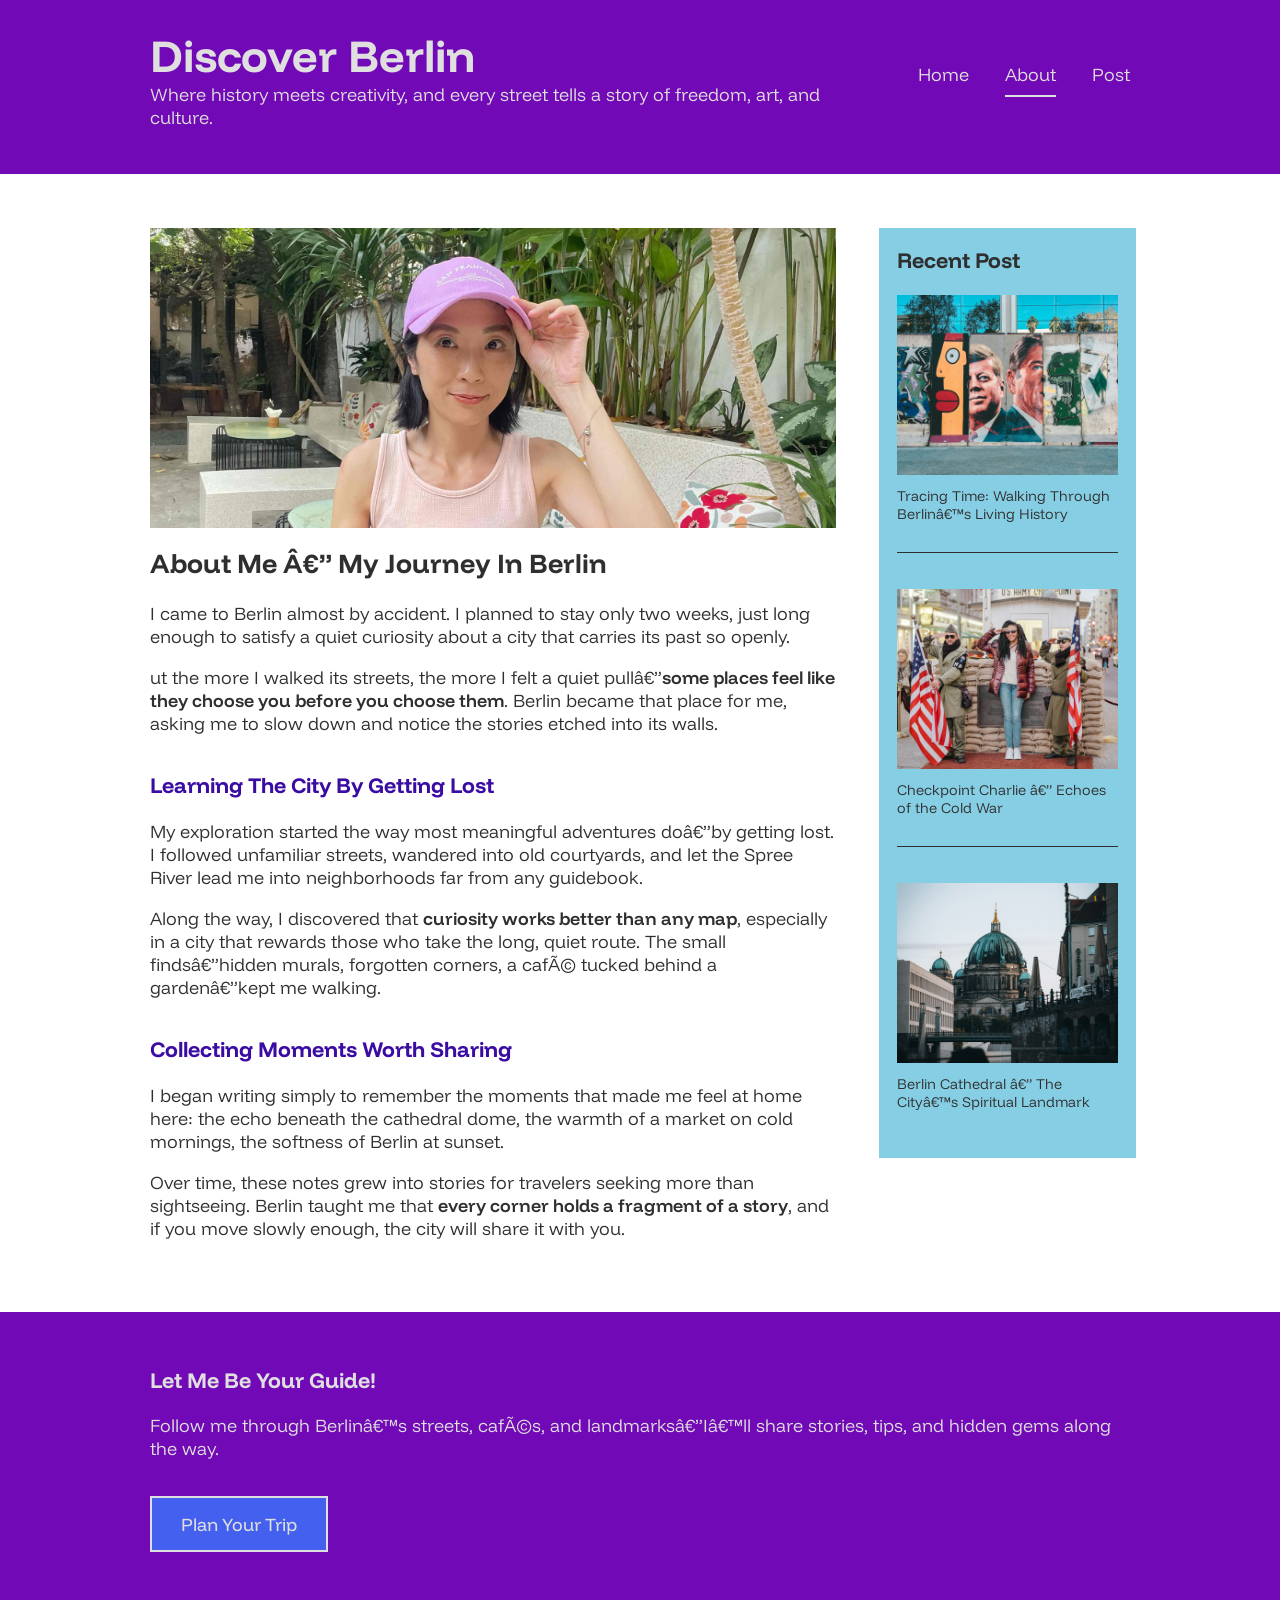
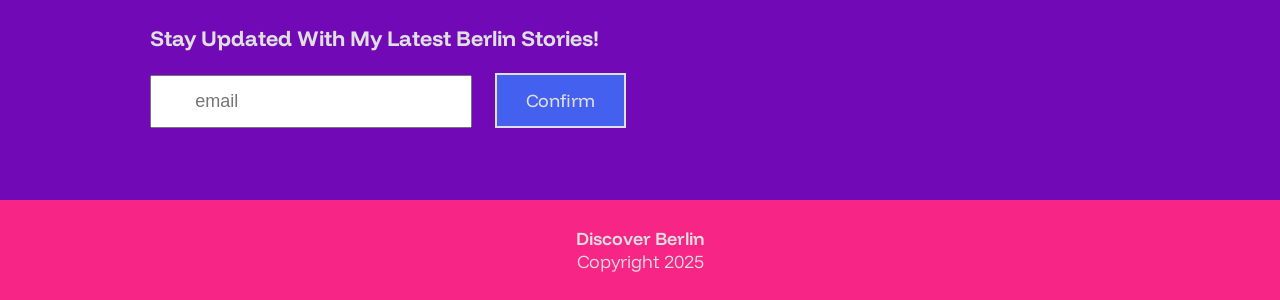
==== about.html @ 8cab799f "initial commit" ====
<!DOCTYPE html>
<html>
<head>
<meta name="viewport" content="width=device-width, initial-scale=1.0" />
<meta charset=""utf-8" />
<link rel="stylesheet" href="style.css">
<link rel="stylesheet" href="about.css">
<link rel="preconnect" href="https://fonts.googleapis.com">
<link rel="preconnect" href="https://fonts.gstatic.com" crossorigin>
<link href="https://fonts.googleapis.com/css2?family=Funnel+Display:wght@300..800&display=swap" rel="stylesheet">
</head>

<body>
    <header>
        <div class="box box1">
            <div class="title">
                <h1>Discover Berlin</h1>
                <p class="subtitle">Where history meets creativity, and every street tells a story of freedom, art, and culture.</p>
            </div>
            
            <nav>
                <ul>
                <li><a href="index.html">Home</a></li>
                <li><a href="about.html" class="current">About</a></li>
                <li><a href="recent-post.html">Post</a></li>
                </ul>
            </nav>
        </div>
    </header>
    
    <div class="box box2">
        <main>
            <section class="section1">
                <img src="me.jpg">
                <h2>About Me — My Journey in Berlin</h2>
                <p>I came to Berlin almost by accident. I planned to stay only two weeks, just long enough to satisfy a quiet curiosity 
                about a city that carries its past so openly.</p>
                <p>ut the more I walked its streets, the more I felt a quiet pull—<span>some places 
                feel like they choose you before you choose them</span>. Berlin became that place for me, asking me to slow down and notice the stories etched into its walls.</p>
            </section>
            
            <section class="section1">
                <h3>Learning the City by Getting Lost</h3>
                <p>My exploration started the way most meaningful adventures do—by getting lost. I followed unfamiliar streets, 
                wandered into old courtyards, and let the Spree River lead me into neighborhoods far from any guidebook.</p> 
                <p>Along the way, I discovered that <span>curiosity works better than any map</span>, especially in a city that rewards those who take the long, quiet route. 
                The small finds—hidden murals, forgotten corners, a café tucked behind a garden—kept me walking.</p>
            </section>

            <section class="section1">
                <h3>Collecting Moments Worth Sharing</h3>
                <p>I began writing simply to remember the moments that made me feel at home here: the echo beneath the cathedral dome, 
                the warmth of a market on cold mornings, the softness of Berlin at sunset.</p>
                <p>Over time, these notes grew into stories for travelers seeking more than sightseeing. Berlin taught me that <span>every corner holds a fragment of a story</span>, 
                and if you move slowly enough, the city will share it with you.</p>
            </section>         
        </main>

        <aside>
            <div class="sidebar2">
                <h3>recent post</h3>
                <div class="recentpost">  
                    <img src="image1.jpg">
                    <p>Tracing Time: Walking Through Berlin’s Living History</p>
                </div>
                
                <div class="recentpost">
                    <img src="image2.jpg">
                    <p>Checkpoint Charlie — Echoes of the Cold War</p>
                </div>

                <div class="recentpost">
                    <img src="image4.jpg">
                    <p>Berlin Cathedral — The City’s Spiritual Landmark</p>
                </div>     
            </div>    
        </aside>
    </div>

    <div class="follow">
        <div class="box box4">
            <div class="guide">
                <h3>Let me be your guide!</h3>
                <p>Follow me through Berlin’s streets, cafés, and landmarks—I’ll share stories, tips, and hidden gems along the way.</p>
                <button><a href="https://www.visitberlin.de/en" target="_blank">Plan Your Trip</a></button>
            </div>  

            <div class="sub">
                    <h3>Stay updated with my latest Berlin stories!</h3>
                    <div>
                    <input placeholder="email">
                    <button><a href="#">Confirm</a></button>
                    </div>
            </div>
        </div>
    </div>


    

    <footer>
        <div class="box box3">
            <p><span>Discover Berlin</span></p>
            <p>Copyright 2025</p>
        </div>
    </footer>
</body>
---- style.css ----
html, body {
    margin: 0;
    box-sizing: border-box;
    color: rgb(223, 223, 223);
    font-family: "Funnel Display", sans-serif;
    font-size: 18px;
    font-weight: 300;
}

/*---------------------------------header--------------------------------------*/

header {
    padding: 1.5em 0;
    background: #7209b7;
    margin-bottom: 3em;
    text-align: center;
}

.box {
    width: 90%;
    max-width: 980px;       /*-------------------------------------*/
    margin: 0 auto;
}


nav ul {
    margin: 0;
    padding: 0;
    list-style: none;
}



.subtitle {
    color: rgb(223, 223, 223);
    font-size: 1rem;
}

nav li {
    margin: 2em auto;
}

a {
    color: rgb(223, 223, 223);
    text-decoration: none;
    padding: 0.5em 0;

}

a:hover, a:focus {
    color: rgb(164, 164, 164);
}

.current {
    border-bottom: 2px solid rgb(223, 223, 223);
}

.current:hover {
    color: rgb(223, 223, 223);
}

/*---------------------------------main--------------------------------------*/

/*---------------------------------layout----*/
.box2 {

    margin-top: 0;
}


/*---------------------------------section1----*/

.section1 {
    margin-bottom: 2em;
    border-bottom: 1px solid rgb(47, 47, 47);
}
.section1 img {
    max-width: 100%;
    display: block;
    margin-bottom: 1em;
}

.date {
    margin-top: 0;
    margin-bottom: 1em;
}


/*---------------------------------section2-----*/

article {
    width: 100%;
    margin-bottom: 3em;

}

article .content {
    width:100%;

}

.section2 img {
    width: 100%;
    height: 10em;
    object-fit:cover;
    margin-bottom: 0.7em;
}


/*---------------------------------aside-----*/
aside {
    display: flex;
    flex-direction: column;
    align-items: center;
    margin-bottom: 3em;

}

aside img {
    width: 100%;
    height: 10em;
    object-fit: cover;
    margin: 0 auto;
}

.sidebar1, .sidebar2 {
    width: 90%;
    padding: 1em;
    background: #86cee4;;
    margin-bottom: 1em;

}

/*---------------------------------footer-----*/

footer {
    text-align: center;
    background: #f72585;  
    padding: 1.5em;
}

.box3 {
    padding: 3em auto;
}

footer p {
    margin: 0;
    color: rgb(223, 223, 223);
}

/*---------------------------------style-----*/

h1 {
    font-size: 2.5rem;
    margin: 0;
    font-weight: 700;
}

h2, h3{
    color: rgb(47, 47, 47);
    font-weight: 700;
    margin-top: 0;
    text-transform:capitalize;
}

h2 {
    font-size: 1.5rem;
}

h3 {
    font-size: 1.2rem;
    margin-bottom: 1em;
}

p {
    font-size: 1rem;
    margin-top: 0;
    margin-bottom: 1em;
    color:rgb(47, 47, 47);
}

.date {
    color: rgb(139, 139, 139);
    font-size: 0.8em;
}

span {
    font-weight: 600;
}

section a {
    color:#7209b7;
}

.more {
    font-weight: 500;
}

aside p {
    font-size: 0.8rem;
    padding-top: 0.5em;

    margin-bottom: 2em;
}

.recentpost {
    border-bottom: 1px solid rgb(47, 47, 47);
    margin-bottom: 2em;
}

.recentpost:last-child {
    margin: 0;
    border: 0;
}



/*---------------------------------Mobile version--------------------------------------*/


/*---------------------------------header----*/


@media all and (min-width:769px) {
   
    header {
        text-align: left;
    }

    nav ul {
        display: flex;
        padding: 0;
    }

    nav li {
        margin-left: 2em;
    }

/*---------------------------------section2----*/

.box {
    display: flex;
    justify-content: space-between;

}

article {
    display: flex;
    justify-content: space-between;
    gap:2em;
}

.section2 img {
    width: 15em;
    height: 10em;
    object-fit:cover;
}

article .content {
    width:100%;
    max-width: 370px;
}


/*---------------------------------aside----*/

main {
    width: 70%;
}

aside {
    width: 25%;

}

/*---------------------------------footer----*/

.box3 {
    display: flex;
    flex-direction: column;
    align-items: center;
    gap:0em;
}



/*---------------------------------change order----

.pic {
    order: 2;
}
.content {
    order: 1;
}
*/

}
---- about.css ----
.section1 h3 {
    color:  #3a0ca3;
}

img {
    width: 100%;
    max-height: 300px;
    object-fit: cover;
}

.section1 {
    border: 0;
}

main {
    margin-bottom: 2em;
}

/*
    color: rgb(209, 209, 209);

    #f72585;

    #4361ee;
*/

/*-----------------------------------------------follow---------------------------------------*/

.follow {
    width: 100%;
    background: #7209b7;
    margin:0;
    padding: 3em 0;
}

.box4 {
    width: 90%;
    color: rgb(223, 223, 223);
    text-align: center;
}

input {
    padding: 0.8em 2.4em;
    font-size: 1rem;
    margin-bottom: 1em;
}

button {
    padding: 0.8em 1.6em;
    margin: 0 auto;
    font-size: 1rem;
    font-weight: 400;
    color: rgb(223, 223, 223);
    background: #4361ee;
    border: 2px solid rgb(223, 223, 223);
    font-family: "Funnel Display", sans-serif;
    cursor: pointer;
}

button:hover {
    background: #3a0ca3;
}

.guide p {
    color: rgb(223, 223, 223);
    margin-bottom: 2em;
}

.follow h3 {
    color: rgb(223, 223, 223);
    padding: 0;
    margin-bottom: 1em;
}

.guide {
    margin-bottom: 4em;

}


/*----------------------------------------------------Web----------------------------------*/

@media all and (min-width:769px) {

.box4 {
    text-align: left;
    display: flex;
    flex-direction: column;
    justify-content: space-between;
}

input {
    margin-right: 1em;
}

/*
.guide {
        width: 70%;
}
*/

}
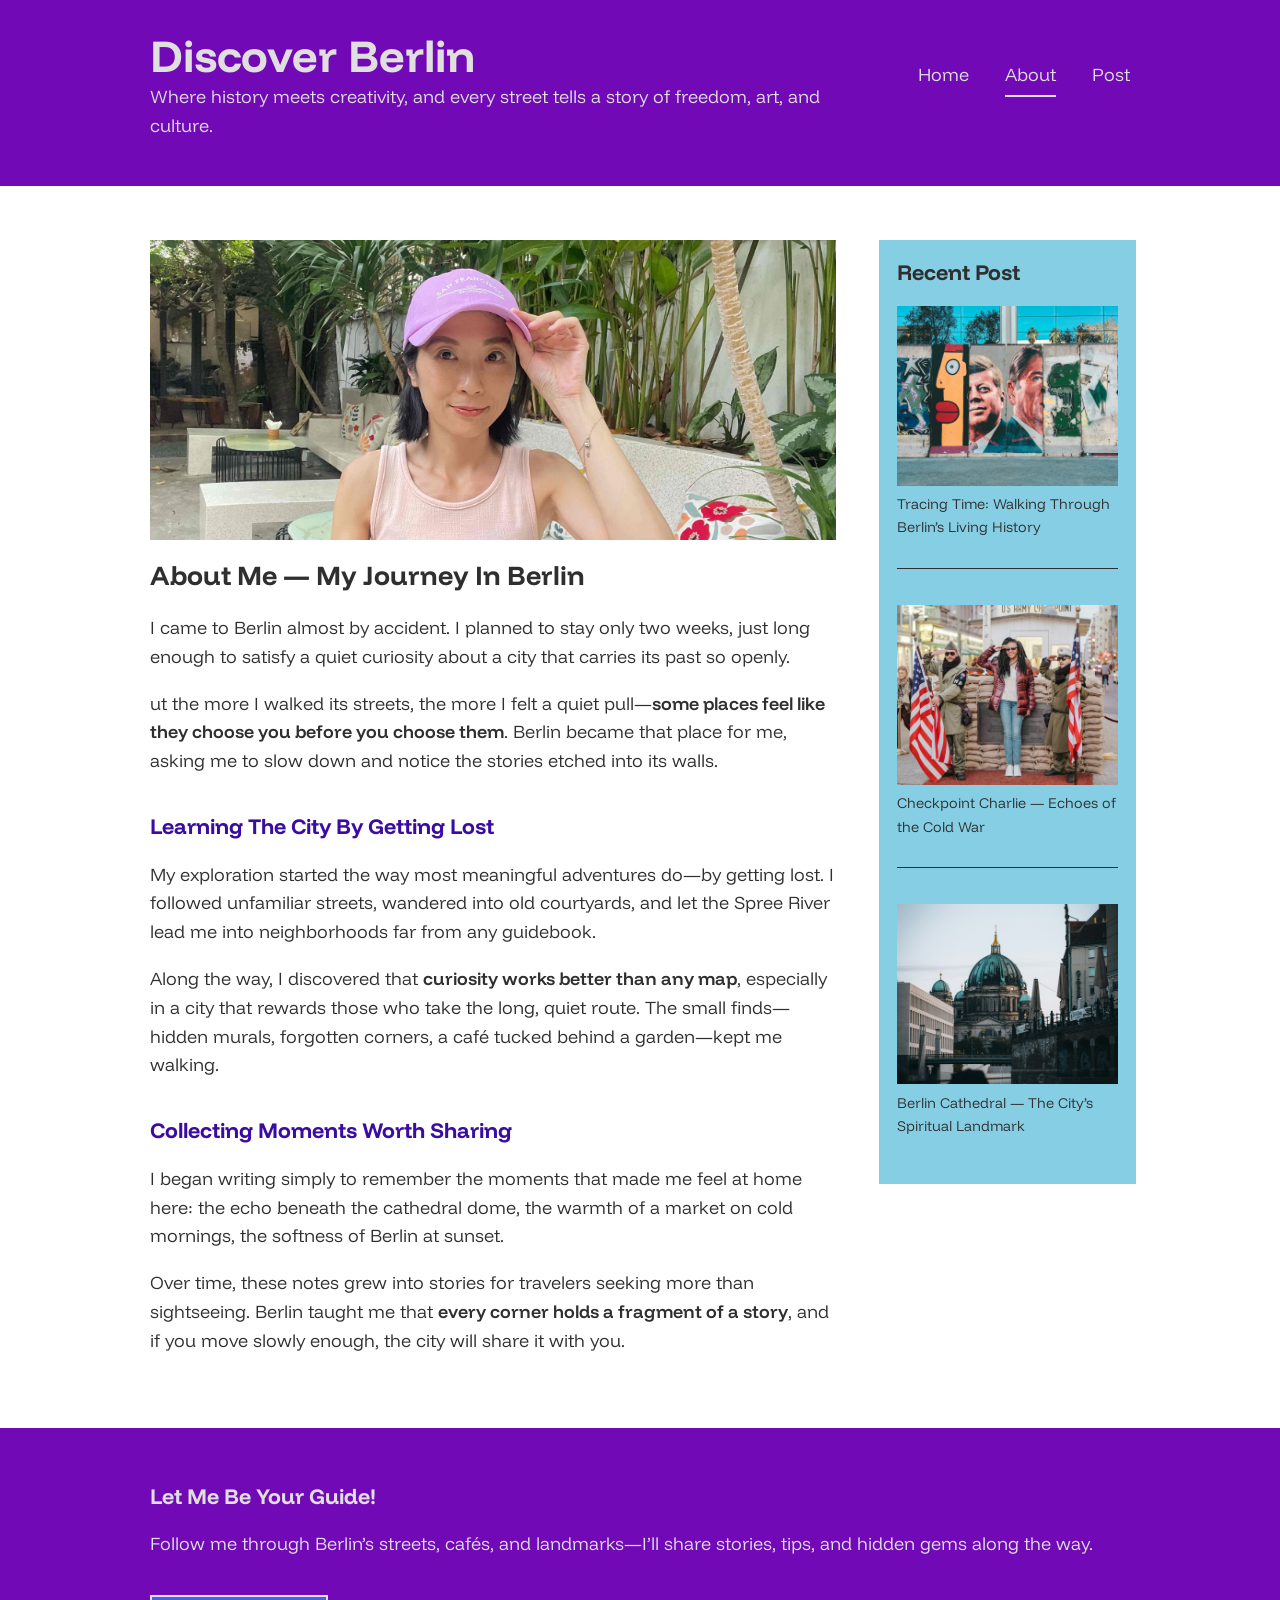
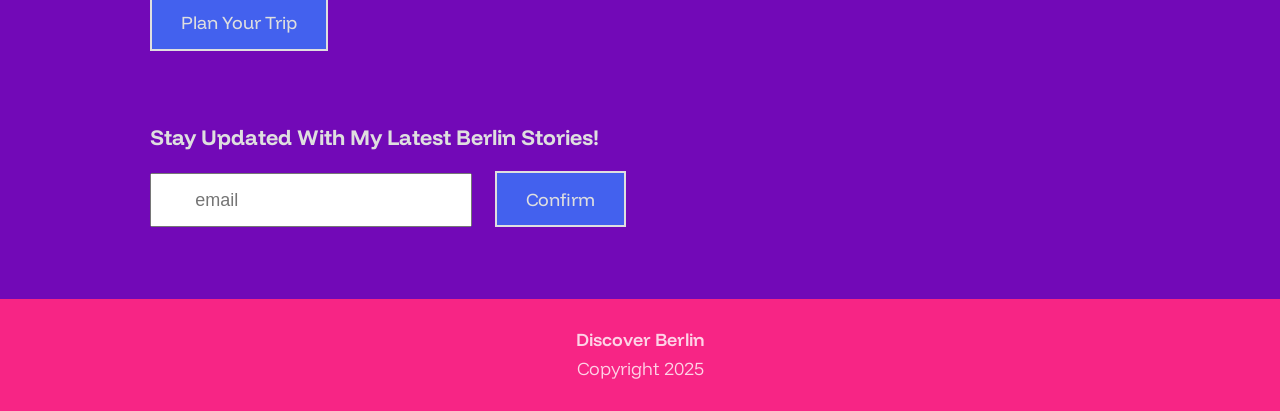
==== commit 2b0932f9: "RWD Refinement" ====
--- a/about.html
+++ b/about.html
@@ -2,7 +2,7 @@
 <html>
 <head>
 <meta name="viewport" content="width=device-width, initial-scale=1.0" />
-<meta charset=""utf-8" />
+<meta charset="utf-8" />
 <link rel="stylesheet" href="style.css">
 <link rel="stylesheet" href="about.css">
 <link rel="preconnect" href="https://fonts.googleapis.com">
--- a/style.css
+++ b/style.css
@@ -8,6 +8,11 @@
 }
 
 /*---------------------------------header--------------------------------------*/
+img {
+    max-width: 100%;
+    height: auto;
+    display: block;
+}
 
 header {
     padding: 1.5em 0;
@@ -34,6 +39,7 @@
 .subtitle {
     color: rgb(223, 223, 223);
     font-size: 1rem;
+
 }
 
 nav li {
@@ -75,8 +81,6 @@
     border-bottom: 1px solid rgb(47, 47, 47);
 }
 .section1 img {
-    max-width: 100%;
-    display: block;
     margin-bottom: 1em;
 }
 
@@ -145,7 +149,7 @@
 
 footer p {
     margin: 0;
-    color: rgb(223, 223, 223);
+    color: rgba(255,255,255,0.8);
 }
 
 /*---------------------------------style-----*/
@@ -177,6 +181,7 @@
     margin-top: 0;
     margin-bottom: 1em;
     color:rgb(47, 47, 47);
+    line-height:1.6;
 }
 
 .date {
@@ -194,12 +199,13 @@
 
 .more {
     font-weight: 500;
+    text-transform: lowercase;
+
 }
 
 aside p {
     font-size: 0.8rem;
     padding-top: 0.5em;
-
     margin-bottom: 2em;
 }
 
@@ -215,7 +221,7 @@
 
 
 
-/*---------------------------------Mobile version--------------------------------------*/
+/*---------------------------------Website version--------------------------------------*/
 
 
 /*---------------------------------header----*/
